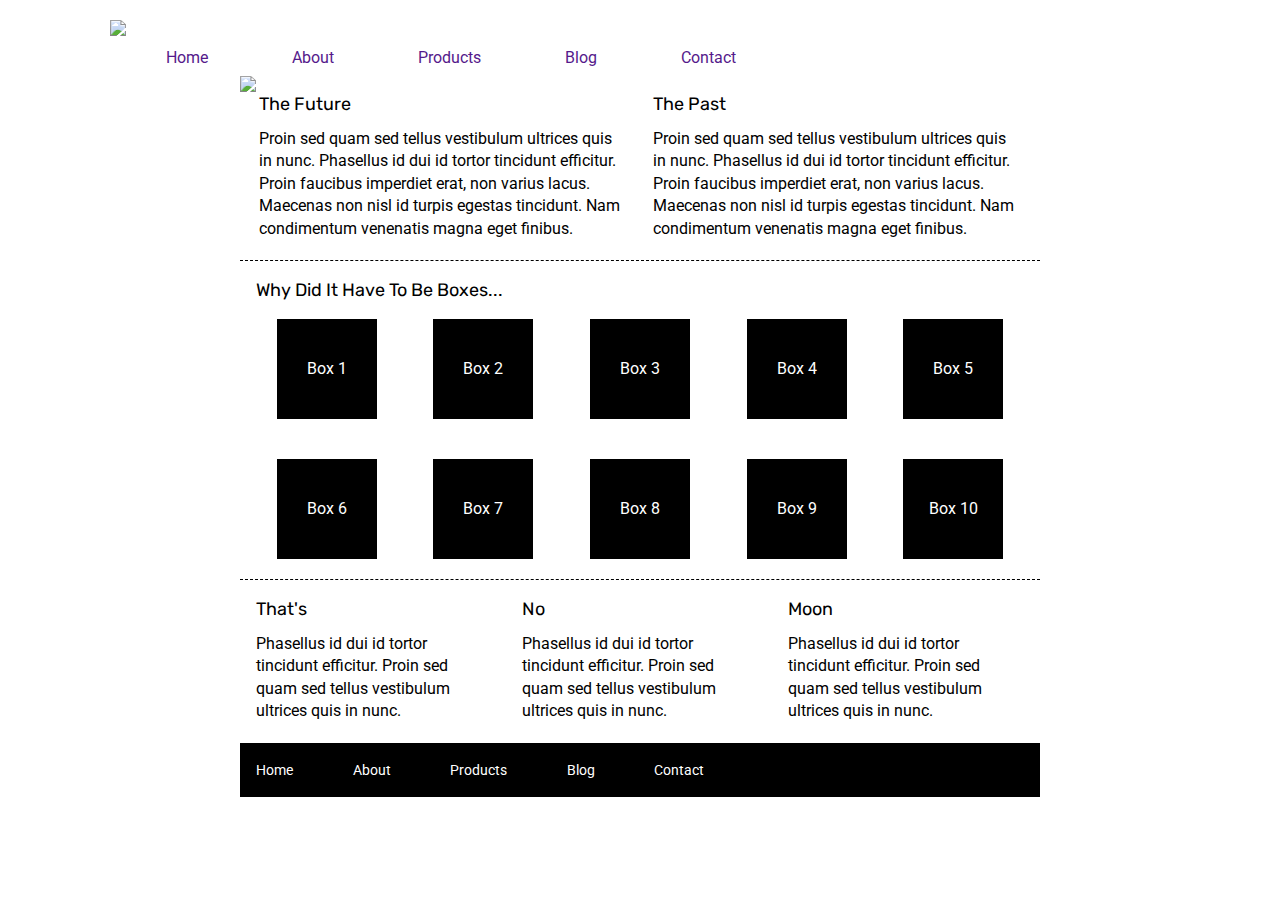
==== index.html @ c77c095e "Austin-Lynes" ====
<!doctype html>

<html lang="en">

<head>
    <meta charset="utf-8">

    <title>Sprint Challenge - Home</title>

    <link href="https://fonts.googleapis.com/css?family=Roboto|Rubik" rel="stylesheet">
    <link rel="stylesheet" href="css/index.css">

</head>
<header>
    <section class="title-bar">
            <img class="logo" src="img/lambda-black.png">

        <nav>
            <a href="" class="nav-item-h">Home</a>
            <a href="" class="nav-item-h">About</a>
            <a href="" class="nav-item-h">Products</a>
            <a href="" class="nav-item-h">Blog</a>
            <a href="" class="nav-item-h">Contact</a>
        </nav>

     
    </section>

</header>

<body>
    <div class="container">
        <img src="img/jumbo.jpg">
        <section class="top-content">
            <div class="text-container">
                <h2>The Future</h2>
                <p>Proin sed quam sed tellus vestibulum ultrices quis in nunc. Phasellus id dui id tortor tincidunt
                    efficitur. Proin faucibus imperdiet erat, non varius lacus. Maecenas non nisl id turpis egestas
                    tincidunt. Nam condimentum venenatis magna eget finibus.</p>
            </div>
            <div class="text-container">
                <h2>The Past</h2>
                <p>Proin sed quam sed tellus vestibulum ultrices quis in nunc. Phasellus id dui id tortor tincidunt
                    efficitur. Proin faucibus imperdiet erat, non varius lacus. Maecenas non nisl id turpis egestas
                    tincidunt. Nam condimentum venenatis magna eget finibus.</p>
            </div>
        </section>

        <section class="middle-content">

            <h2>Why Did It Have To Be Boxes...</h2>

            <div class="boxes">
                <div class="box">Box 1</div>
                <div class="box">Box 2</div>
                <div class="box">Box 3</div>
                <div class="box">Box 4</div>
                <div class="box">Box 5</div>
                <div class="box">Box 6</div>
                <div class="box">Box 7</div>
                <div class="box">Box 8</div>
                <div class="box">Box 9</div>
                <div class="box">Box 10</div>
            </div>

        </section>

        <section class="bottom-content">

            <div class="text-container">
                <h2>That's</h2>
                <p>Phasellus id dui id tortor tincidunt efficitur. Proin sed quam sed tellus vestibulum ultrices quis in
                    nunc.</p>
            </div>
            <div class="text-container">
                <h2>No</h2>
                <p>Phasellus id dui id tortor tincidunt efficitur. Proin sed quam sed tellus vestibulum ultrices quis in
                    nunc.</p>
            </div>
            <div class="text-container">
                <h2>Moon</h2>
                <p>Phasellus id dui id tortor tincidunt efficitur. Proin sed quam sed tellus vestibulum ultrices quis in
                    nunc.</p>
            </div>

        </section>

        <footer>
            <nav>
                <a href="#">Home</a>
                <a href="#">About</a>
                <a href="#">Products</a>
                <a href="#">Blog</a>
                <a href="#">Contact</a>
            </nav>
        </footer>
    </div><!-- container -->
</body>

</html>
---- css/index.css ----
/* http://meyerweb.com/eric/tools/css/reset/ 
   v2.0 | 20110126
   License: none (public domain)
*/

html, body, div, span, applet, object, iframe,
h1, h2, h3, h4, h5, h6, p, blockquote, pre,
a, abbr, acronym, address, big, cite, code,
del, dfn, em, img, ins, kbd, q, s, samp,
small, strike, strong, sub, sup, tt, var,
b, u, i, center,
dl, dt, dd, ol, ul, li,
fieldset, form, label, legend,
table, caption, tbody, tfoot, thead, tr, th, td,
article, aside, canvas, details, embed, 
figure, figcaption, footer, header, hgroup, 
menu, nav, output, ruby, section, summary,
time, mark, audio, video {
	margin: 0;
	padding: 0;
	border: 0;
	font-size: 100%;
	font: inherit;
	vertical-align: baseline;
}
/* HTML5 display-role reset for older browsers */
article, aside, details, figcaption, figure, 
footer, header, hgroup, menu, nav, section {
	display: block;
}
body {
	line-height: 1;
}
ol, ul {
	list-style: none;
}
blockquote, q {
	quotes: none;
}
blockquote:before, blockquote:after,
q:before, q:after {
	content: '';
	content: none;
}
table {
	border-collapse: collapse;
	border-spacing: 0;
}

* {
    box-sizing: border-box;
}

html, body {
    height: 100%;
    font-family: 'Roboto', sans-serif;
}

h1, h2, h3, h4, h5 {
    font-size: 18px;
    margin-bottom: 15px;
    font-family: 'Rubik', sans-serif;
}

p {
    line-height: 1.4;
}

.title-bar{
    display: flex;
    flex-wrap: wrap;
}

.logo{
    position: relative;
    left: 80px;
    bottom:10px;
    padding:10px;
    box-sizing: border-box;
    margin: 20px;
}
.nav-item-h{
    position: relative;
    top:50px;
    left:50px;
    text-decoration: none;
    font-size: 16px;
    padding:20px;
    box-sizing: border-box;
    margin: 30px 20px;
}
.container {
    width: 800px;
    margin: 0 auto;
}

.top-content {
    display: flex;
    flex-wrap: wrap;
    justify-content: space-evenly;
    margin-bottom: 20px;
    border-bottom: 1px dashed black;
}

.top-content .text-container {
    width: 48%;
    padding: 0 1%;
    padding-bottom: 20px;  
}

.middle-content {
    margin-bottom: 20px;
    border-bottom: 1px dashed black;
}

.middle-content h2 {
    padding: 0 2%;
    margin-bottom: 0;
}

.middle-content .boxes {
    display: flex;
    flex-wrap: wrap;
    justify-content: space-evenly;
}

.middle-content .boxes .box {
    width: 12.5%;
    height: 100px;
    background: black;
    margin: 20px 2.5%;
    color: white;
    display: flex;
    align-items: center;
    justify-content: center;
}

.bottom-content {
    display: flex;
    margin: 0 2% 20px;
    justify-content: space-around;
}

.bottom-content .text-container {
    padding-right: 4%;
}

.bottom-content .text-container:last-child {
    padding-right: 0;
}

footer {
    width: 100%;
    background: black;
}

footer nav {
    width: 60%;
    display: flex;
    justify-content: space-between;
    align-items: center;
    padding: 20px 2%;
    font-size: 14px;
}

footer nav a {
    color: white;
    text-decoration: none;
}
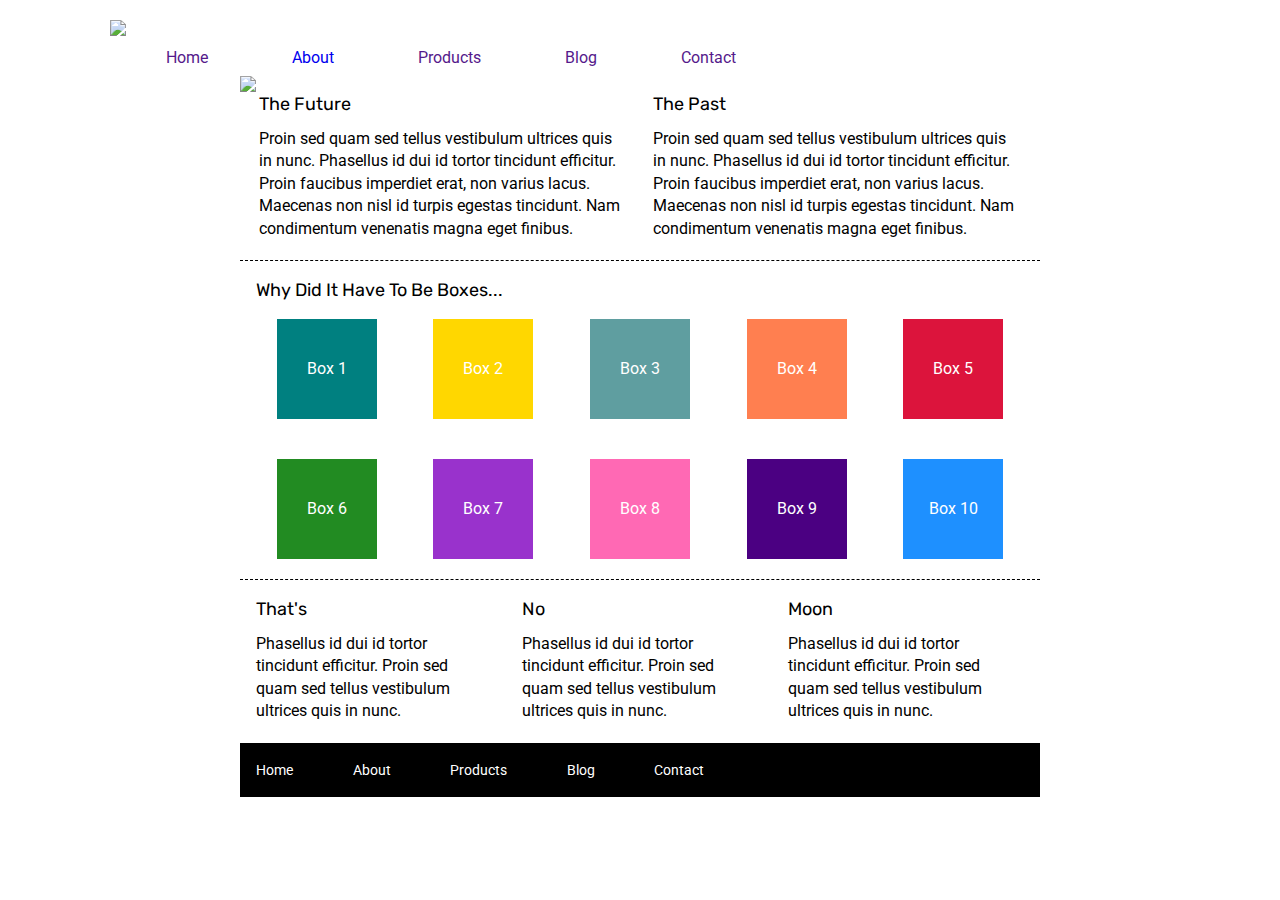
==== commit 697425ed: "Austin-Lynes" ====
--- a/index.html
+++ b/index.html
@@ -17,7 +17,7 @@
 
         <nav>
             <a href="" class="nav-item-h">Home</a>
-            <a href="" class="nav-item-h">About</a>
+            <a href="about.html" class="nav-item-h">About</a>
             <a href="" class="nav-item-h">Products</a>
             <a href="" class="nav-item-h">Blog</a>
             <a href="" class="nav-item-h">Contact</a>
@@ -51,16 +51,16 @@
             <h2>Why Did It Have To Be Boxes...</h2>
 
             <div class="boxes">
-                <div class="box">Box 1</div>
-                <div class="box">Box 2</div>
-                <div class="box">Box 3</div>
-                <div class="box">Box 4</div>
-                <div class="box">Box 5</div>
-                <div class="box">Box 6</div>
-                <div class="box">Box 7</div>
-                <div class="box">Box 8</div>
-                <div class="box">Box 9</div>
-                <div class="box">Box 10</div>
+                <div class="box a">Box 1</div>
+                <div class="box b">Box 2</div>
+                <div class="box c">Box 3</div>
+                <div class="box d">Box 4</div>
+                <div class="box e">Box 5</div>
+                <div class="box f">Box 6</div>
+                <div class="box g">Box 7</div>
+                <div class="box h">Box 8</div>
+                <div class="box i">Box 9</div>
+                <div class="box j">Box 10</div>
             </div>
 
         </section>
--- a/css/index.css
+++ b/css/index.css
@@ -3,48 +3,41 @@
    License: none (public domain)
 */
 
-html, body, div, span, applet, object, iframe,
-h1, h2, h3, h4, h5, h6, p, blockquote, pre,
-a, abbr, acronym, address, big, cite, code,
-del, dfn, em, img, ins, kbd, q, s, samp,
-small, strike, strong, sub, sup, tt, var,
-b, u, i, center,
-dl, dt, dd, ol, ul, li,
-fieldset, form, label, legend,
-table, caption, tbody, tfoot, thead, tr, th, td,
-article, aside, canvas, details, embed, 
-figure, figcaption, footer, header, hgroup, 
-menu, nav, output, ruby, section, summary,
-time, mark, audio, video {
-	margin: 0;
-	padding: 0;
-	border: 0;
-	font-size: 100%;
-	font: inherit;
-	vertical-align: baseline;
-}
+html, body, div, span, applet, object, iframe, h1, h2, h3, h4, h5, h6, p, blockquote, pre, a, abbr, acronym, address, big, cite, code, del, dfn, em, img, ins, kbd, q, s, samp, small, strike, strong, sub, sup, tt, var, b, u, i, center, dl, dt, dd, ol, ul, li, fieldset, form, label, legend, table, caption, tbody, tfoot, thead, tr, th, td, article, aside, canvas, details, embed, figure, figcaption, footer, header, hgroup, menu, nav, output, ruby, section, summary, time, mark, audio, video {
+    margin: 0;
+    padding: 0;
+    border: 0;
+    font-size: 100%;
+    font: inherit;
+    vertical-align: baseline;
+}
+
 /* HTML5 display-role reset for older browsers */
-article, aside, details, figcaption, figure, 
-footer, header, hgroup, menu, nav, section {
-	display: block;
-}
+
+article, aside, details, figcaption, figure, footer, header, hgroup, menu, nav, section {
+    display: block;
+}
+
 body {
-	line-height: 1;
-}
+    line-height: 1;
+}
+
 ol, ul {
-	list-style: none;
-}
+    list-style: none;
+}
+
 blockquote, q {
-	quotes: none;
-}
-blockquote:before, blockquote:after,
-q:before, q:after {
-	content: '';
-	content: none;
-}
+    quotes: none;
+}
+
+blockquote:before, blockquote:after, q:before, q:after {
+    content: '';
+    content: none;
+}
+
 table {
-	border-collapse: collapse;
-	border-spacing: 0;
+    border-collapse: collapse;
+    border-spacing: 0;
 }
 
 * {
@@ -66,29 +59,31 @@
     line-height: 1.4;
 }
 
-.title-bar{
-    display: flex;
-    flex-wrap: wrap;
-}
-
-.logo{
+.title-bar {
+    display: flex;
+    flex-wrap: wrap;
+}
+
+.logo {
     position: relative;
     left: 80px;
-    bottom:10px;
-    padding:10px;
+    bottom: 10px;
+    padding: 10px;
     box-sizing: border-box;
     margin: 20px;
 }
-.nav-item-h{
+
+.nav-item-h {
     position: relative;
-    top:50px;
-    left:50px;
+    top: 50px;
+    left: 50px;
     text-decoration: none;
     font-size: 16px;
-    padding:20px;
+    padding: 20px;
     box-sizing: border-box;
     margin: 30px 20px;
 }
+
 .container {
     width: 800px;
     margin: 0 auto;
@@ -105,7 +100,7 @@
 .top-content .text-container {
     width: 48%;
     padding: 0 1%;
-    padding-bottom: 20px;  
+    padding-bottom: 20px;
 }
 
 .middle-content {
@@ -127,7 +122,6 @@
 .middle-content .boxes .box {
     width: 12.5%;
     height: 100px;
-    background: black;
     margin: 20px 2.5%;
     color: white;
     display: flex;
@@ -166,4 +160,80 @@
 footer nav a {
     color: white;
     text-decoration: none;
-}+}
+
+
+.box.a {
+    background:teal;
+}
+
+.box.b {
+    background:gold;
+}
+
+.box.c {
+    background:cadetblue;
+}
+
+.box.d {
+    background:coral;
+}
+
+.box.e {
+    background:crimson;
+}
+
+.box.f {
+    background:forestgreen;
+}
+
+.box.g {
+    background:darkorchid;
+}
+
+.box.h {
+    background:hotpink;
+}
+
+.box.i {
+    background:indigo;
+}
+
+.box.j {
+    background:dodgerblue;
+}
+
+.middle-area-about{
+    display:flex;
+    flex-wrap: wrap;
+    justify-content: start;
+}
+.about-about{
+    border-bottom: 1px solid black;
+    padding-bottom:20px;
+}
+.content-area{
+    width:370px;
+    height:400px;
+    padding:5px;
+    box-sizing: border-box;
+    margin:5px;
+}
+.learn-more-btn{
+    position: relative;
+    top:20px;
+    text-decoration: none;
+    padding:10px;
+    text-align: start;
+    box-sizing: border-box;
+    border:1px solid black;
+    border-radius: 15px;
+}
+.together{
+    border-top:1px solid black;
+    padding-top:50px;
+
+}
+.work-together{
+    margin-bottom:20px;
+}
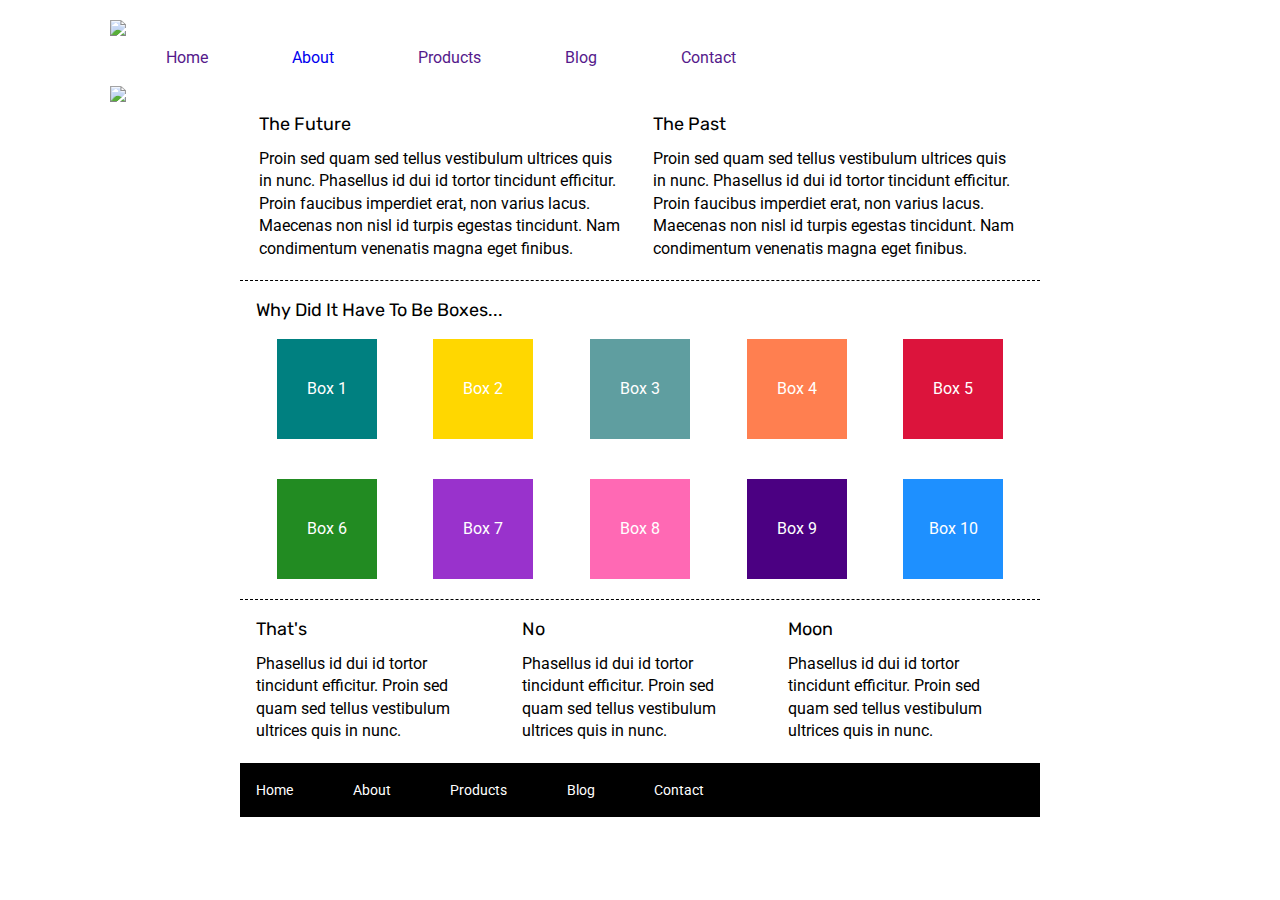
==== commit e5312217: "Fixed Everything" ====
--- a/index.html
+++ b/index.html
@@ -23,14 +23,14 @@
             <a href="" class="nav-item-h">Contact</a>
         </nav>
 
-     
+       
     </section>
-
+    <img class="index-jumbo" src="img/jumbo.jpg">
 </header>
 
 <body>
     <div class="container">
-        <img src="img/jumbo.jpg">
+       
         <section class="top-content">
             <div class="text-container">
                 <h2>The Future</h2>
--- a/css/index.css
+++ b/css/index.css
@@ -58,10 +58,19 @@
 p {
     line-height: 1.4;
 }
-
+.page{
+    width:90%
+}
+
+.index-jumbo{
+    padding:10px;
+    box-sizing: border-box;
+    position: relative;
+    left: 100px;
+   }
 .title-bar {
     display: flex;
-    flex-wrap: wrap;
+    flex-wrap: nowrap;
 }
 
 .logo {
@@ -209,15 +218,18 @@
     justify-content: start;
 }
 .about-about{
-    border-bottom: 1px solid black;
+    border-bottom: 1px dashed black;
     padding-bottom:20px;
 }
 .content-area{
+    position: relative;
+    right:5px;
     width:370px;
     height:400px;
-    padding:5px;
-    box-sizing: border-box;
-    margin:5px;
+    padding:0 10px;
+    box-sizing: border-box;
+    margin:10px auto;
+    border-bottom: 1px dashed black;
 }
 .learn-more-btn{
     position: relative;
@@ -229,11 +241,7 @@
     border:1px solid black;
     border-radius: 15px;
 }
-.together{
-    border-top:1px solid black;
-    padding-top:50px;
-
-}
+
 .work-together{
     margin-bottom:20px;
 }
